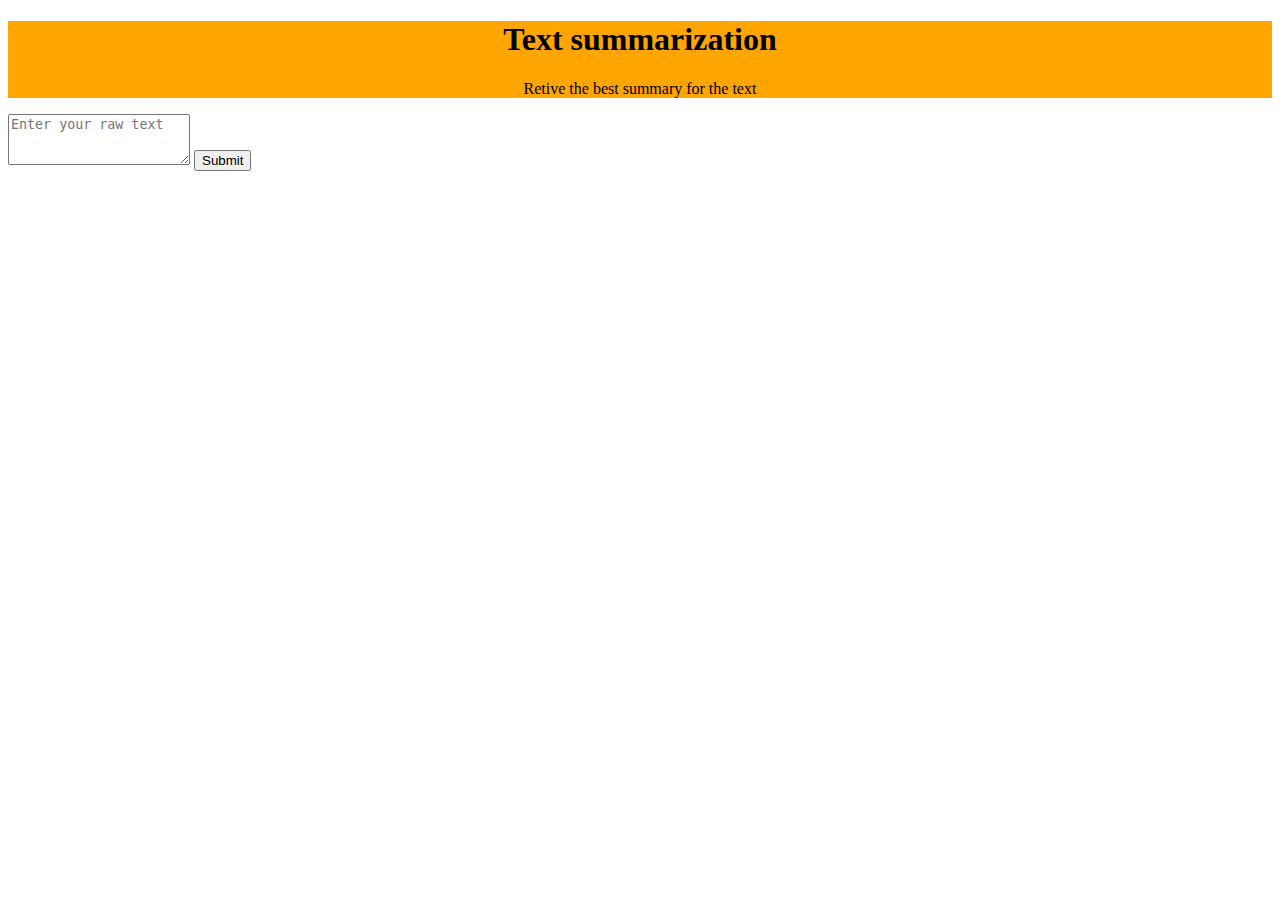
==== templates/index.html @ 7cd8d92f "first commit" ====
<!DOCTYPE html>
<html lang="en">
<head>
    <meta charset="UTF-8">
    <meta name="viewport" content="width=device-width, initial-scale=1.0">
    <title>Home</title>
    <link href="https://cdn.jsdelivr.net/npm/bootstrap@5.0.2/dist/css/bootstrap.min.css" rel="stylesheet"
        integrity="sha384-EVSTQN3/azprG1Anm3QDgpJLIm9Nao0Yz1ztcQTwFspd3yD65VohhpuuCOmLASjC" crossorigin="anonymous">

    <link rel="stylesheet" href="/static/style.css"/>
</head>
<body>
    <div class="container">
        <div class="jumbotron jumbotron-fluid">
            <div class="container">
                <h1 class="display-4 heading">Text summarization</h1>
                <p class="lead">Retive the best summary for the text</p>
            </div>
        </div>

        <form action="/analyze" method="POST">
            <textarea name="rawtext" class="form-control" , rows=3, placeholder="Enter your raw text"></textarea>
            <button class="btn btn-primary submitBtn" type="submit">Submit</button>
        </form>
    </div>

    <script src="https://cdn.jsdelivr.net/npm/bootstrap@5.0.2/dist/js/bootstrap.bundle.min.js"
        integrity="sha384-MrcW6ZMFYlzcLA8Nl+NtUVF0sA7MsXsP1UyJoMp4YLEuNSfAP+JcXn/tWtIaxVXM"
        crossorigin="anonymous"></script>
</body>
</html>
---- static/style.css ----
.jumbotron {
    background-color: orange;
}

.original_title {
    background-color: orangered;
    font-size: 20px;
    font-weight: bold;
    padding: 2px;
    justify-content: center;
}

.summary_title {
    background-color: greenyellow;
    font-size: 20px;
    font-weight: bold;
    padding: 2px;
    justify-content: center;
}

.srt{
    display: flex;
    flex-direction: row;
}

.originalTxt{
    background-color: orangered;
    padding: 20px;
}

.summaryTxt{
    background-color: greenyellow;
    padding: 20px;
    margin-left: 10px;
}

.heading{
    font-weight: bold;
    display: flex;
    justify-content: center;
}

.lead{
    display: flex;
    justify-content: center;
}

.submitBtn{
    margin-top: 10px;
}
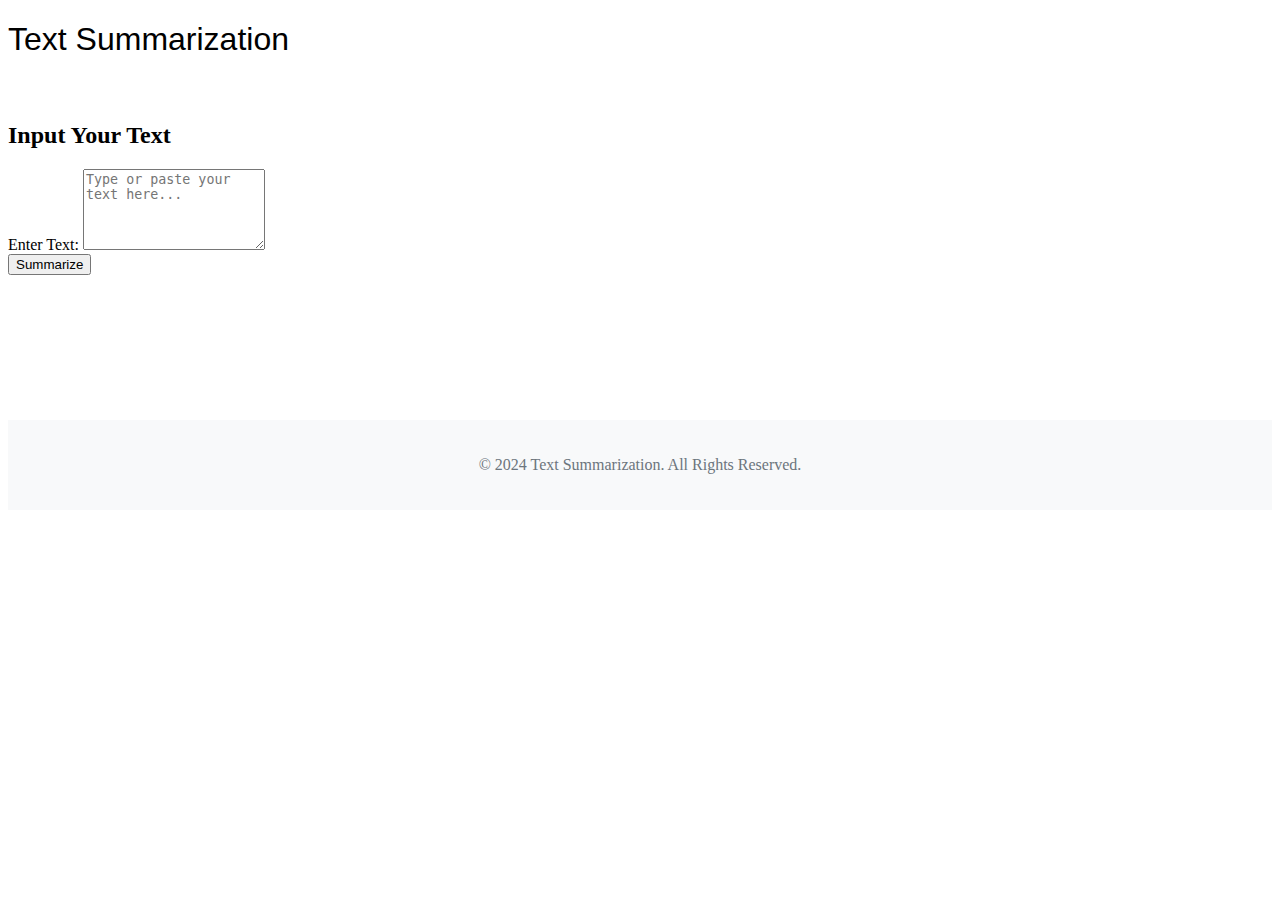
==== commit 42934183: "css" ====
--- a/templates/index.html
+++ b/templates/index.html
@@ -1,31 +1,46 @@
 <!DOCTYPE html>
 <html lang="en">
+
 <head>
     <meta charset="UTF-8">
     <meta name="viewport" content="width=device-width, initial-scale=1.0">
-    <title>Home</title>
+    <meta http-equiv="X-UA-Compatible" content="ie=edge">
+    <title>Text Summarization</title>
+    <!-- Bootstrap CSS -->
     <link href="https://cdn.jsdelivr.net/npm/bootstrap@5.0.2/dist/css/bootstrap.min.css" rel="stylesheet"
         integrity="sha384-EVSTQN3/azprG1Anm3QDgpJLIm9Nao0Yz1ztcQTwFspd3yD65VohhpuuCOmLASjC" crossorigin="anonymous">
+    <!-- Custom CSS -->
+    <link rel="stylesheet" href="/static/style.css">
+</head>
 
-    <link rel="stylesheet" href="/static/style.css"/>
-</head>
 <body>
-    <div class="container">
-        <div class="jumbotron jumbotron-fluid">
-            <div class="container">
-                <h1 class="display-4 heading">Text summarization</h1>
-                <p class="lead">Retive the best summary for the text</p>
+    <header class="bg-primary text-white py-3">
+        <div class="container text-center">
+            <h1 class="display-4">Text Summarization</h1>
+            <p class="lead">Retrieve the best summary for your text effortlessly</p>
+        </div>
+    </header>
+
+    <main class="container my-5">
+        <div class="card shadow-sm">
+            <div class="card-body">
+                <h2 class="card-title text-center mb-4">Input Your Text</h2>
+                <form action="/analyze" method="POST">
+                    <div class="mb-3">
+                        <label for="rawtext" class="form-label">Enter Text:</label>
+                        <textarea name="rawtext" id="rawtext" class="form-control" rows="5" placeholder="Type or paste your text here..." required></textarea>
+                    </div>
+                    <div class="d-grid">
+                        <button type="submit" class="btn btn-primary btn-lg">Summarize</button>
+                    </div>
+                </form>
             </div>
         </div>
+    </main>
 
-        <form action="/analyze" method="POST">
-            <textarea name="rawtext" class="form-control" , rows=3, placeholder="Enter your raw text"></textarea>
-            <button class="btn btn-primary submitBtn" type="submit">Submit</button>
-        </form>
-    </div>
+    <footer class="bg-light text-center py-3">
+        <p class="mb-0">© 2024 Text Summarization. All Rights Reserved.</p>
+    </footer>
+</body>
 
-    <script src="https://cdn.jsdelivr.net/npm/bootstrap@5.0.2/dist/js/bootstrap.bundle.min.js"
-        integrity="sha384-MrcW6ZMFYlzcLA8Nl+NtUVF0sA7MsXsP1UyJoMp4YLEuNSfAP+JcXn/tWtIaxVXM"
-        crossorigin="anonymous"></script>
-</body>
-</html>+</html>
--- a/static/style.css
+++ b/static/style.css
@@ -1,50 +1,111 @@
+/* Jumbotron */
 .jumbotron {
-    background-color: orange;
+    background-color:  #007BFF; /* Ganti dengan warna orange lebih soft */
+    color: white;
+    padding: 40px 0;
+    text-align: center;
+}
+
+/* Heading */
+.heading {
+    font-weight: bold;
+    font-size: 2.5rem;
+    color: #ffffff;
+    text-shadow: 2px 2px 4px rgba(0, 0, 0, 0.2);
+}
+
+/* Lead */
+.lead {
+    font-size: 1.2rem;
+    color: #ffffff;
+    margin-top: 10px;
+}
+
+/* Title for Original Text and Summary */
+.original_title, .summary_title {
+    margin-top: 20px;
+    font-size: 1.5rem;
+    font-weight: bold;
+    padding: 10px;
+    text-align: center;
+    color: #fff;
+    border-radius: 5px;
 }
 
 .original_title {
-    background-color: orangered;
-    font-size: 20px;
-    font-weight: bold;
-    padding: 2px;
-    justify-content: center;
+    background-color: #007BFF;/* Warna orangered lebih soft */
 }
 
 .summary_title {
-    background-color: greenyellow;
-    font-size: 20px;
-    font-weight: bold;
-    padding: 2px;
-    justify-content: center;
+    background-color: #007BFF; /* Warna greenyellow lebih soft */
 }
 
+/* Container for Original Text and Summary */
 .srt{
     display: flex;
     flex-direction: row;
 }
-
-.originalTxt{
-    background-color: orangered;
-    padding: 20px;
+/* Styling for original text */
+.originalTxt {
+    background-color: #ebe9e8; /* Warna orangered */
+    padding: 25px;
+    border-radius: 8px;
+    box-shadow: 0 4px 8px rgba(0, 0, 0, 0.1);
 }
 
-.summaryTxt{
-    background-color: greenyellow;
-    padding: 20px;
-    margin-left: 10px;
+/* Styling for summary text */
+.summaryTxt {
+    background-color: #ebe9e8; /* Warna greenyellow */
+    color: black;
+    padding: 25px;
+    border-radius: 8px;
+    margin-left: 20px;
+    box-shadow: 0 4px 8px rgba(0, 0, 0, 0.1);
 }
 
-.heading{
-    font-weight: bold;
-    display: flex;
-    justify-content: center;
+/* Button Styling */
+.submitBtn {
+    margin-top: 20px;
+    padding: 12px 24px;
+    font-size: 1.2rem;
+    background-color: #007BFF;
+    color: white;
+    border: none;
+    border-radius: 5px;
+    transition: background-color 0.3s ease;
 }
 
-.lead{
-    display: flex;
-    justify-content: center;
+.submitBtn:hover {
+    background-color: #0056b3;
 }
 
-.submitBtn{
-    margin-top: 10px;
-}+/* Back Button Styling */
+a.btn-primary {
+    padding: 12px 24px;
+    font-size: 1.2rem;
+    background-color: #28a745;
+    color: white;
+    border-radius: 5px;
+    text-decoration: none;
+    display: inline-block;
+    margin-top: 20px;
+    transition: background-color 0.3s ease;
+}
+
+a.btn-primary:hover {
+    background-color: #218838;
+}
+
+.display-4 {
+    font-family: Arial, Helvetica, sans-serif;
+    font-weight: 500;
+}
+
+/* Footer */
+footer {
+    background-color: #f8f9fa;
+    color: #6c757d;
+    padding: 20px 0;
+    text-align: center;
+    margin-top: 145px;
+}
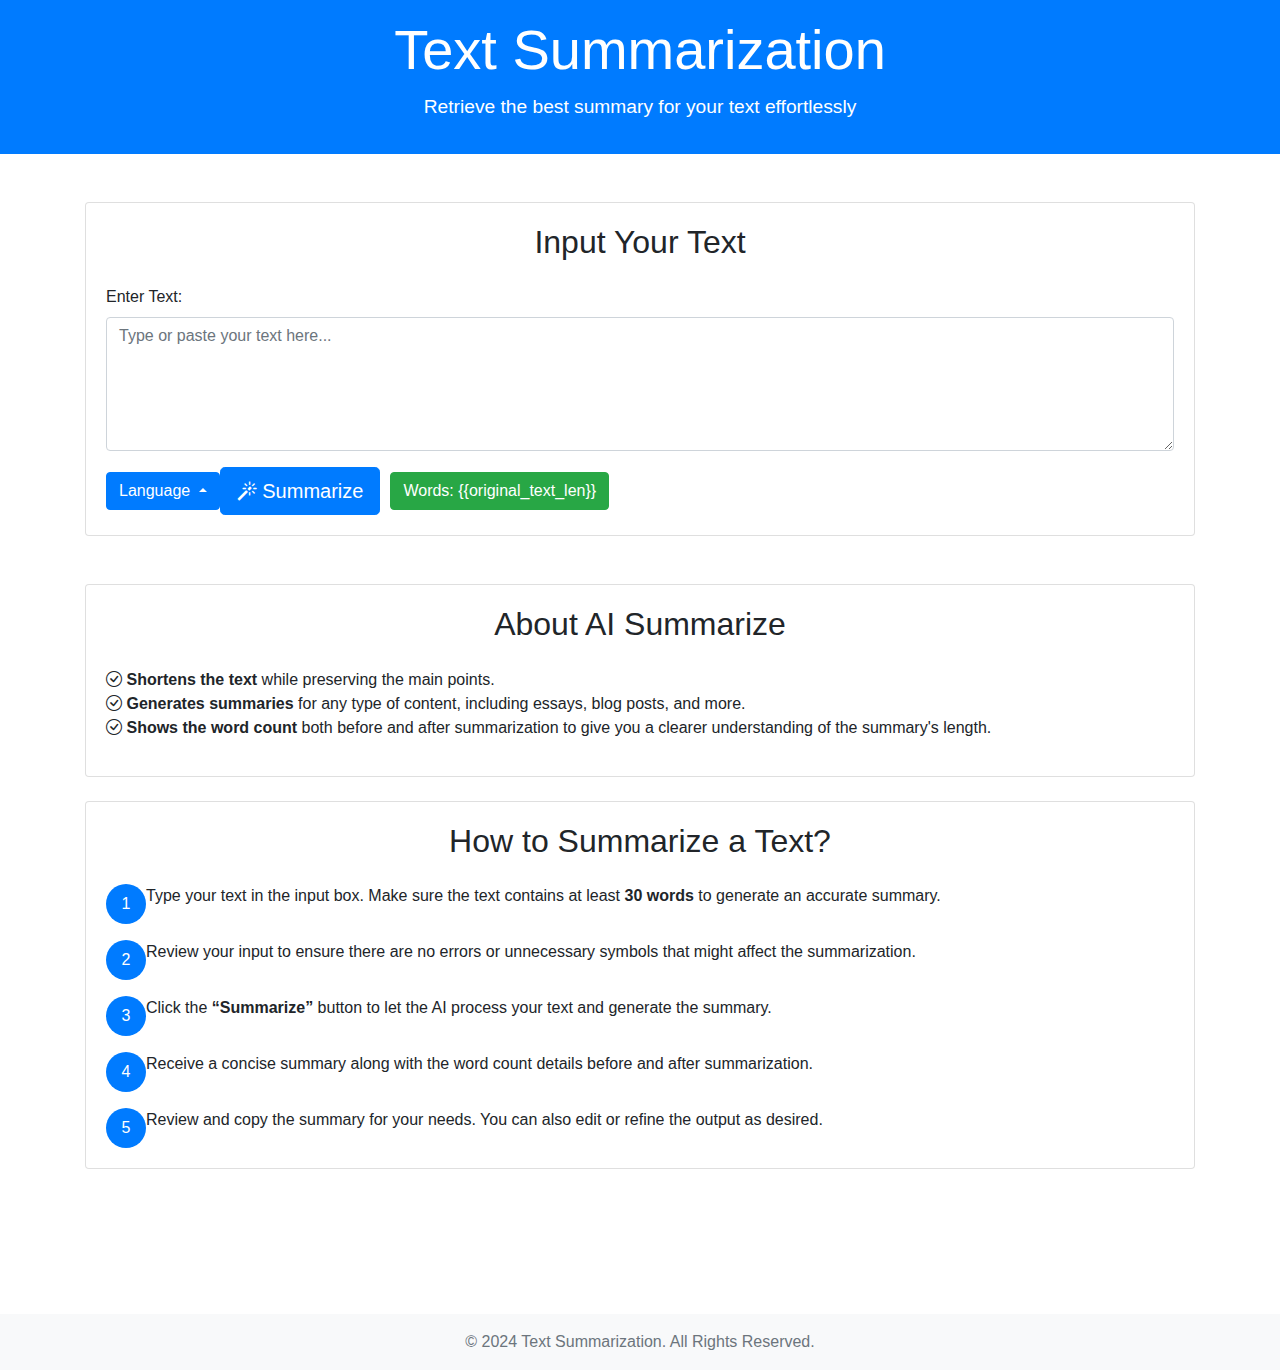
==== commit fa67eba3: "htmlll" ====
--- a/templates/index.html
+++ b/templates/index.html
@@ -7,8 +7,8 @@
     <meta http-equiv="X-UA-Compatible" content="ie=edge">
     <title>Text Summarization</title>
     <!-- Bootstrap CSS -->
-    <link href="https://cdn.jsdelivr.net/npm/bootstrap@5.0.2/dist/css/bootstrap.min.css" rel="stylesheet"
-        integrity="sha384-EVSTQN3/azprG1Anm3QDgpJLIm9Nao0Yz1ztcQTwFspd3yD65VohhpuuCOmLASjC" crossorigin="anonymous">
+    <link rel="stylesheet" href="https://cdn.jsdelivr.net/npm/bootstrap@4.0.0/dist/css/bootstrap.min.css" integrity="sha384-Gn5384xqQ1aoWXA+058RXPxPg6fy4IWvTNh0E263XmFcJlSAwiGgFAW/dAiS6JXm" crossorigin="anonymous">
+    <link href="https://cdn.jsdelivr.net/npm/bootstrap-icons/font/bootstrap-icons.css" rel="stylesheet">
     <!-- Custom CSS -->
     <link rel="stylesheet" href="/static/style.css">
 </head>
@@ -30,17 +30,113 @@
                         <label for="rawtext" class="form-label">Enter Text:</label>
                         <textarea name="rawtext" id="rawtext" class="form-control" rows="5" placeholder="Type or paste your text here..." required></textarea>
                     </div>
-                    <div class="d-grid">
-                        <button type="submit" class="btn btn-primary btn-lg">Summarize</button>
+                    <div class="d-flex align-items-center">
+                        <div class="btn-group dropup">
+                            <button type="button" class="btn btn-primary dropdown-toggle" data-toggle="dropdown" aria-haspopup="true" aria-expanded="false">
+                            Language
+                            </button>
+                            <div class="dropdown-menu">
+                                <a class="dropdown-item" href="#"><img src="https://upload.wikimedia.org/wikipedia/commons/thumb/e/e2/Flag_of_the_United_States_%28Pantone%29.svg/1920px-Flag_of_the_United_States_%28Pantone%29.svg.png" alt="US Flag" style="width: 20px; height: auto;" />
+                                    English</a>
+                                <a class="dropdown-item" href="#"><img src="https://upload.wikimedia.org/wikipedia/commons/thumb/8/89/Flag_of_Indonesia_%28physical_version%29.svg/2560px-Flag_of_Indonesia_%28physical_version%29.svg.png" alt="indo Flag" style="width: 20px; height: auto;" /> Indonesia</a>
+                            </div>
+                        </div>
+                        <button type="submit" class="btn btn-primary btn-lg me-3" id="summarizeButton">
+                            <i class="bi bi-magic"></i> Summarize
+                        </button>
+                        <button class="btn btn-success" type="submit" style="margin-left: 10px;">Words: {{original_text_len}}</button>
                     </div>
                 </form>
             </div>
         </div>
     </main>
 
+    <div id="errorMessage" class="alert alert-danger mt-3" style="display: none;">
+        Not Enough Text. Please enter at least 30 words in the input field.
+        <button class="btn btn-danger mt-2" onclick="tryAgain()">Try Again</button>
+    </div>
+    
+
+    <section class="container my-4">
+        <div class="card shadow-sm">
+            <div class="card-body">
+                <h2 class="card-title text-center mb-4">About AI Summarize</h2>
+                <ul class="list-unstyled">
+                    <li><i class="bi bi-check-circle"></i> <strong>Shortens the text</strong> while preserving the main points.</li>
+                    <li><i class="bi bi-check-circle"></i> <strong>Generates summaries</strong> for any type of content, including essays, blog posts, and more.</li>
+                    <li><i class="bi bi-check-circle"></i> <strong>Shows the word count</strong> both before and after summarization to give you a clearer understanding of the summary's length.</li>
+                </ul>
+            </div>
+        </div>
+    </section>
+    
+    <section class="container my-4">
+        <div class="card shadow-sm">
+            <div class="card-body">
+                <h2 class="card-title text-center mb-4">How to Summarize a Text?</h2>
+                <div class="d-flex align-items-start mb-3">
+                    <div class="step-number bg-primary text-white rounded-circle d-flex justify-content-center align-items-center me-3" style="width: 40px; height: 40px;">
+                        1
+                    </div>
+                    <p>Type your text in the input box. Make sure the text contains at least <strong>30 words</strong> to generate an accurate summary.</p>
+                </div>
+                <div class="d-flex align-items-start mb-3">
+                    <div class="step-number bg-primary text-white rounded-circle d-flex justify-content-center align-items-center me-3" style="width: 40px; height: 40px;">
+                        2
+                    </div>
+                    <p>Review your input to ensure there are no errors or unnecessary symbols that might affect the summarization.</p>
+                </div>
+                <div class="d-flex align-items-start mb-3">
+                    <div class="step-number bg-primary text-white rounded-circle d-flex justify-content-center align-items-center me-3" style="width: 40px; height: 40px;">
+                        3
+                    </div>
+                    <p>Click the <strong>“Summarize”</strong> button to let the AI process your text and generate the summary.</p>
+                </div>
+                <div class="d-flex align-items-start mb-3">
+                    <div class="step-number bg-primary text-white rounded-circle d-flex justify-content-center align-items-center me-3" style="width: 40px; height: 40px;">
+                        4
+                    </div>
+                    <p>Receive a concise summary along with the word count details before and after summarization.</p>
+                </div>
+                <div class="d-flex align-items-start">
+                    <div class="step-number bg-primary text-white rounded-circle d-flex justify-content-center align-items-center me-3" style="width: 40px; height: 40px;">
+                        5
+                    </div>
+                    <p>Review and copy the summary for your needs. You can also edit or refine the output as desired.</p>
+                </div>
+            </div>
+        </div>
+    </section>
+    
+
     <footer class="bg-light text-center py-3">
         <p class="mb-0">© 2024 Text Summarization. All Rights Reserved.</p>
     </footer>
+
+    <script src="https://code.jquery.com/jquery-3.2.1.slim.min.js" integrity="sha384-KJ3o2DKtIkvYIK3UENzmM7KCkRr/rE9/Qpg6aAZGJwFDMVNA/GpGFF93hXpG5KkN" crossorigin="anonymous"></script>
+    <script src="https://cdn.jsdelivr.net/npm/popper.js@1.12.9/dist/umd/popper.min.js" integrity="sha384-ApNbgh9B+Y1QKtv3Rn7W3mgPxhU9K/ScQsAP7hUibX39j7fakFPskvXusvfa0b4Q" crossorigin="anonymous"></script>
+    <script src="https://cdn.jsdelivr.net/npm/bootstrap@4.0.0/dist/js/bootstrap.min.js" integrity="sha384-JZR6Spejh4U02d8jOt6vLEHfe/JQGiRRSQQxSfFWpi1MquVdAyjUar5+76PVCmYl" crossorigin="anonymous"></script>
+
+
+    <script>
+        function countWords(text) {
+            return text.trim().split(/\s+/).length;
+        }
+    
+        document.getElementById('summarizeButton').addEventListener('click', function(event) {
+            var text = document.getElementById('rawtext').value;
+    
+            if (countWords(text) < 30) {
+                event.preventDefault();  
+                document.getElementById('errorMessage').style.display = 'block'; 
+            }
+        });
+    
+        function tryAgain() {
+            document.getElementById('errorMessage').style.display = 'none'; 
+        }
+    </script>
+    
 </body>
 
 </html>
